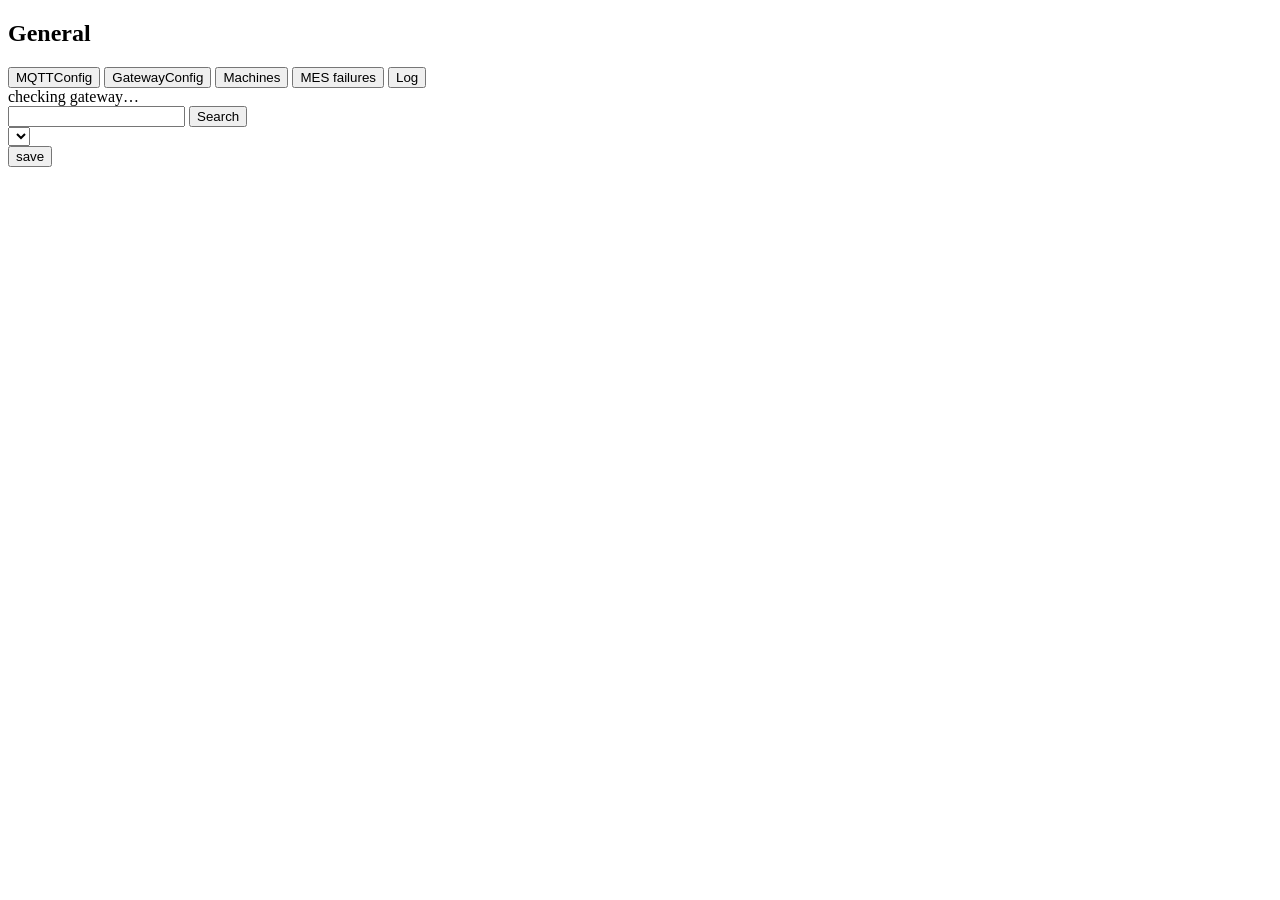
==== wwwroot/config/index.html @ b37f81bc "Per-machine tabs, message_id + ack, holds, MES format, MES failures - message_id required: repeats w" ====
<!doctype html>
<html lang="en">
<head>
  <meta charset="utf-8" />
  <meta name="viewport" content="width=device-width,initial-scale=1" />
  <title>Gateway Config</title>
  <link rel="icon" href="data:," />
  <link rel="stylesheet" href="/config/app.css" />
</head>
<body>
  <div class="shell">
    <!-- General | Other machines (shared mapping) | one tab per machine with its own mapping | + -->
    <div class="tabs" id="tabs" role="tablist" aria-label="General settings and machines"></div>

    <div class="window">
      <aside class="side">
        <h1 id="tabTitle">General</h1>
        <!-- General tab -->
        <button class="nav active" data-view="mqtt-config" data-tab="general">MQTTConfig</button>
        <button class="nav" data-view="machine-config" data-tab="general">GatewayConfig</button>
        <button class="nav nav-small" data-view="machines" data-tab="general">Machines</button>
        <button class="nav nav-small" data-view="failed" data-tab="general">MES failures</button>
        <button class="nav nav-small" data-view="log" data-tab="general">Log</button>
        <!-- Machine tabs (and Other machines) -->
        <button class="nav" data-view="point-map" data-tab="machine" hidden>PointMap</button>
        <button class="nav" data-view="timestamp-rules" data-tab="machine" hidden>TimeStamp</button>
        <button class="nav nav-small" data-view="outbox" data-tab="machine" hidden>Outbox</button>
        <div class="gw-status" id="gwStatus">
          <span class="dot"></span><span id="gwText">checking gateway…</span>
          <span id="gwStats" class="gw-stats"></span>
          <button id="errBadge" class="err-badge" type="button" hidden></button>
        </div>
      </aside>

      <main class="panel">
        <div class="searchbar">
          <input id="search" type="search" aria-label="Search" />
          <button id="searchBtn" type="button">Search</button>
        </div>

        <p class="scope-hint" id="scopeHint" hidden></p>

        <div class="picker-row" id="pickerRow">
          <select id="picker" aria-label="Data group"></select>
          <span class="hint" id="pickerHint"></span>
        </div>

        <div id="view" class="view"></div>

        <div class="footer">
          <span class="note" id="note"></span>
          <button id="saveBtn" class="save" type="button">save</button>
        </div>
      </main>
    </div>
  </div>

  <dialog id="restartDialog">
    <p class="dlg-title">Saved</p>
    <p id="restartText">Restart the gateway now?</p>
    <p class="dlg-small">Connected machines are dropped for a moment and must reconnect.</p>
    <div class="dlg-buttons">
      <button id="restartLater" type="button">Later</button>
      <button id="restartNow" type="button" class="primary">Restart now</button>
    </div>
  </dialog>

  <div id="busy" class="busy" hidden><div class="busy-box" id="busyText">Restarting gateway…</div></div>
  <div id="toast" class="toast" role="status"></div>
  <script src="/config/app.js"></script>
</body>
</html>
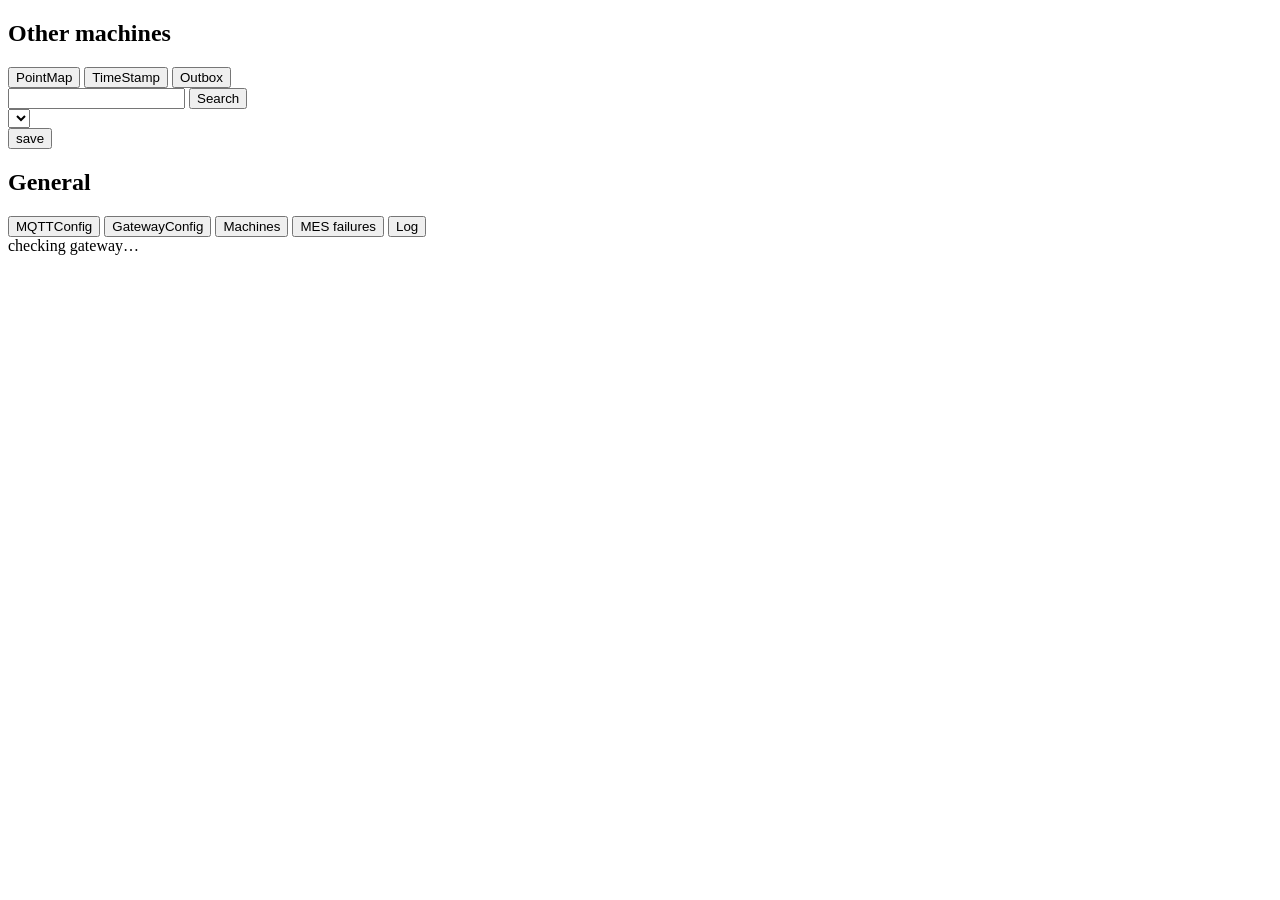
==== commit add08f73: "Config page: General as its own column on the right, columns resizable, 60 px buttons - Four columns" ====
--- a/wwwroot/config/index.html
+++ b/wwwroot/config/index.html
@@ -9,30 +9,24 @@
 </head>
 <body>
   <div class="shell">
-    <!-- General | Other machines (shared mapping) | one tab per machine with its own mapping | + -->
-    <div class="tabs" id="tabs" role="tablist" aria-label="General settings and machines"></div>
+    <!-- Four columns: machines | the machine's buttons | content | General. Drag the grip lines to resize. -->
+    <div class="window" id="window">
+      <!-- Other machines (shared mapping) | one tab per machine (with its connection dot) | + -->
+      <nav class="tabs" id="tabs" role="tablist" aria-label="Machines" aria-orientation="vertical"></nav>
+      <div class="grip" data-col="tabs" role="separator" aria-orientation="vertical" aria-label="Resize the machine list" tabindex="0"></div>
 
-    <div class="window">
       <aside class="side">
-        <h1 id="tabTitle">General</h1>
-        <!-- General tab -->
-        <button class="nav active" data-view="mqtt-config" data-tab="general">MQTTConfig</button>
-        <button class="nav" data-view="machine-config" data-tab="general">GatewayConfig</button>
-        <button class="nav nav-small" data-view="machines" data-tab="general">Machines</button>
-        <button class="nav nav-small" data-view="failed" data-tab="general">MES failures</button>
-        <button class="nav nav-small" data-view="log" data-tab="general">Log</button>
-        <!-- Machine tabs (and Other machines) -->
-        <button class="nav" data-view="point-map" data-tab="machine" hidden>PointMap</button>
-        <button class="nav" data-view="timestamp-rules" data-tab="machine" hidden>TimeStamp</button>
-        <button class="nav nav-small" data-view="outbox" data-tab="machine" hidden>Outbox</button>
-        <div class="gw-status" id="gwStatus">
-          <span class="dot"></span><span id="gwText">checking gateway…</span>
-          <span id="gwStats" class="gw-stats"></span>
-          <button id="errBadge" class="err-badge" type="button" hidden></button>
-        </div>
+        <h1 id="tabTitle">Other machines</h1>
+        <button class="nav" data-view="point-map">PointMap</button>
+        <button class="nav" data-view="timestamp-rules">TimeStamp</button>
+        <button class="nav" data-view="outbox">Outbox</button>
       </aside>
+      <div class="grip" data-col="side" role="separator" aria-orientation="vertical" aria-label="Resize the machine buttons" tabindex="0"></div>
 
       <main class="panel">
+        <!-- Ongoing problems (MES / MQTT unreachable, gateway stopped): one line each, gone when solved -->
+        <div class="alerts" id="alerts" role="status" hidden></div>
+
         <div class="searchbar">
           <input id="search" type="search" aria-label="Search" />
           <button id="searchBtn" type="button">Search</button>
@@ -52,6 +46,22 @@
           <button id="saveBtn" class="save" type="button">save</button>
         </div>
       </main>
+      <div class="grip" data-col="general" role="separator" aria-orientation="vertical" aria-label="Resize General" tabindex="0"></div>
+
+      <!-- Gateway-wide settings and views, always on the right -->
+      <aside class="side general-side">
+        <h1>General</h1>
+        <button class="nav active" data-view="mqtt-config">MQTTConfig</button>
+        <button class="nav" data-view="machine-config">GatewayConfig</button>
+        <button class="nav" data-view="machines">Machines</button>
+        <button class="nav" data-view="failed">MES failures</button>
+        <button class="nav" data-view="log">Log</button>
+        <div class="gw-status" id="gwStatus">
+          <span class="dot"></span><span id="gwText">checking gateway…</span>
+          <span id="gwStats" class="gw-stats"></span>
+          <button id="errBadge" class="err-badge" type="button" hidden></button>
+        </div>
+      </aside>
     </div>
   </div>
 
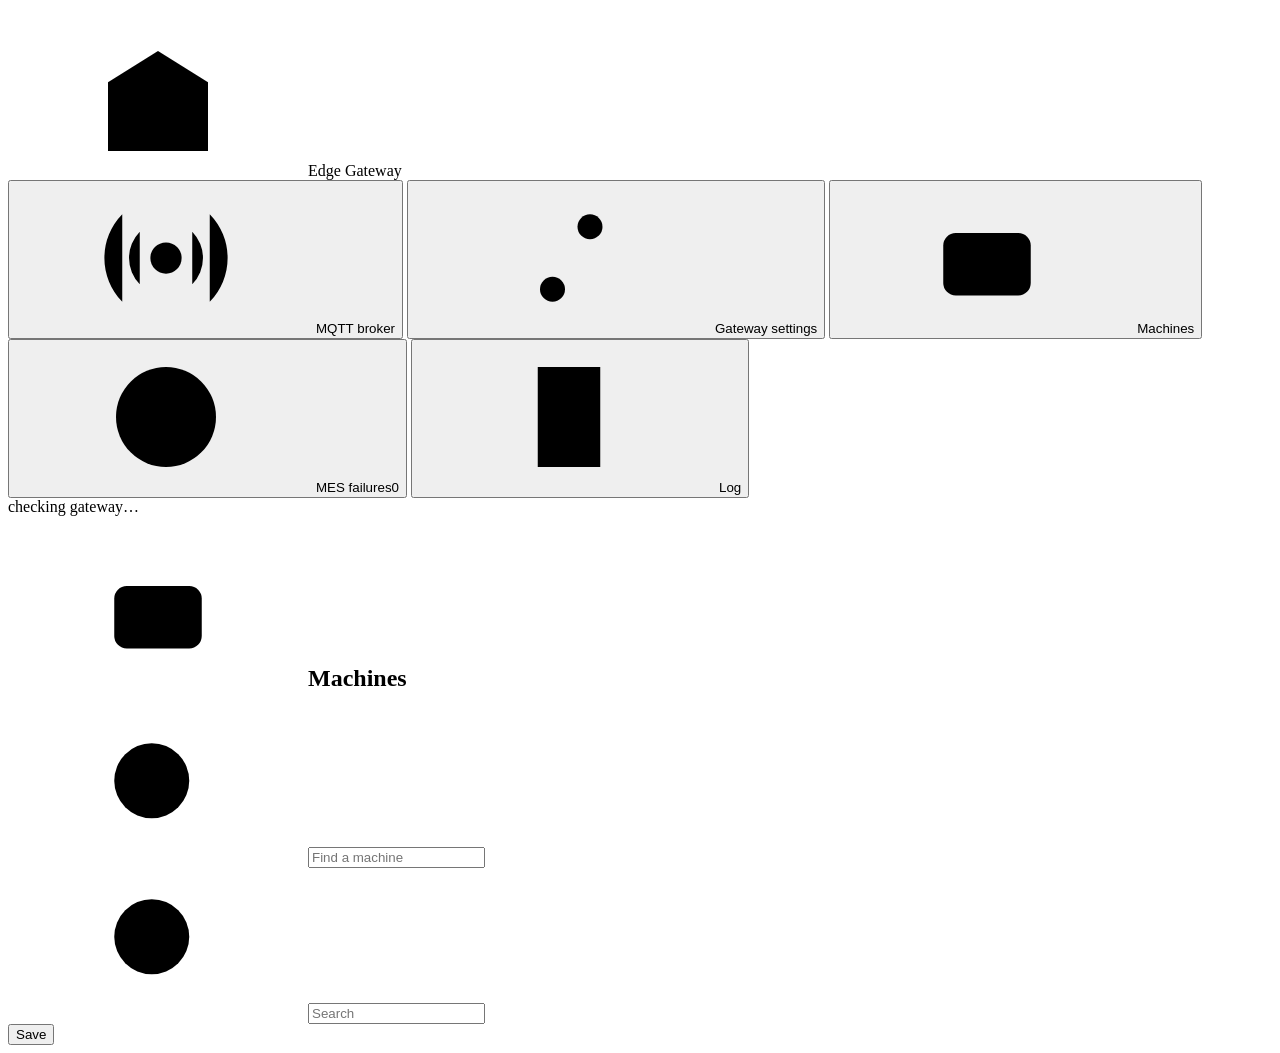
==== commit 13a1e225: "Config page redesign: dark "loadout" dashboard - Machines in a left sidebar (search, pinned Add a ma" ====
--- a/wwwroot/config/index.html
+++ b/wwwroot/config/index.html
@@ -8,60 +8,102 @@
   <link rel="stylesheet" href="/config/app.css" />
 </head>
 <body>
-  <div class="shell">
-    <!-- Four columns: machines | the machine's buttons | content | General. Drag the grip lines to resize. -->
+  <!-- Icons: one stroke family, drawn here and used with <use href="#..."> -->
+  <svg width="0" height="0" class="sprite" aria-hidden="true">
+    <symbol id="i-gate" viewBox="0 0 24 24"><path d="M4 20V9l8-5 8 5v11"/><path d="M9 20v-6h6v6"/></symbol>
+    <symbol id="i-robot" viewBox="0 0 24 24"><rect x="5" y="8" width="14" height="10" rx="2"/><path d="M12 8V5M9 13h.01M15 13h.01M3 12v3M21 12v3M9 21h6"/></symbol>
+    <symbol id="i-copy" viewBox="0 0 24 24"><rect x="8" y="8" width="11" height="11" rx="2"/><path d="M5 15V6a1 1 0 0 1 1-1h9"/></symbol>
+    <symbol id="i-map" viewBox="0 0 24 24"><path d="M4 6h7M4 12h7M4 18h7M15 6h5M15 12h5M15 18h5"/><path d="M11 6h4M11 12h4M11 18h4" stroke-dasharray="1.5 2"/></symbol>
+    <symbol id="i-clock" viewBox="0 0 24 24"><circle cx="12" cy="12" r="8"/><path d="M12 8v4l3 2"/></symbol>
+    <symbol id="i-tray" viewBox="0 0 24 24"><path d="M4 13l2-7h12l2 7v5H4z"/><path d="M4 13h5l1 2h4l1-2h5"/></symbol>
+    <symbol id="i-question" viewBox="0 0 24 24"><circle cx="12" cy="12" r="8"/><path d="M9.8 9.5a2.3 2.3 0 0 1 4.4.9c0 1.5-2.2 1.8-2.2 3.1M12 16.5h.01"/></symbol>
+    <symbol id="i-swap" viewBox="0 0 24 24"><path d="M5 8h13l-3-3M19 16H6l3 3"/></symbol>
+    <symbol id="i-search" viewBox="0 0 24 24"><circle cx="11" cy="11" r="6"/><path d="M20 20l-4.5-4.5"/></symbol>
+    <symbol id="i-plug" viewBox="0 0 24 24"><path d="M9 3v4M15 3v4M7 7h10v4a5 5 0 0 1-10 0zM12 16v5"/></symbol>
+    <symbol id="i-pulse" viewBox="0 0 24 24"><path d="M3 12h4l2-5 4 10 2-5h6"/></symbol>
+    <symbol id="i-db" viewBox="0 0 24 24"><ellipse cx="12" cy="6" rx="7" ry="3"/><path d="M5 6v12c0 1.7 3.1 3 7 3s7-1.3 7-3V6M5 12c0 1.7 3.1 3 7 3s7-1.3 7-3"/></symbol>
+    <symbol id="i-tag" viewBox="0 0 24 24"><path d="M3 12V4h8l9 9-8 8z"/><circle cx="7.5" cy="7.5" r="1.2"/></symbol>
+    <symbol id="i-wave" viewBox="0 0 24 24"><path d="M2 12c2.5-5 5-5 7.5 0s5 5 7.5 0 3.5-3 5-2"/></symbol>
+    <symbol id="i-broker" viewBox="0 0 24 24"><circle cx="12" cy="12" r="2.5"/><path d="M7.8 7.8a6 6 0 0 0 0 8.4M16.2 7.8a6 6 0 0 1 0 8.4M5 5a10 10 0 0 0 0 14M19 5a10 10 0 0 1 0 14"/></symbol>
+    <symbol id="i-sliders" viewBox="0 0 24 24"><path d="M4 7h10M18 7h2M4 17h4M12 17h8"/><circle cx="16" cy="7" r="2"/><circle cx="10" cy="17" r="2"/></symbol>
+    <symbol id="i-x" viewBox="0 0 24 24"><circle cx="12" cy="12" r="8"/><path d="M9.5 9.5l5 5M14.5 9.5l-5 5"/></symbol>
+    <symbol id="i-scroll" viewBox="0 0 24 24"><path d="M7 4h10v16H7z"/><path d="M10 8h4M10 12h4M10 16h2"/></symbol>
+    <symbol id="i-bell" viewBox="0 0 24 24"><path d="M6 17h12l-1.5-2V10a4.5 4.5 0 0 0-9 0v5z"/><path d="M10 20h4"/></symbol>
+    <symbol id="i-info" viewBox="0 0 24 24"><circle cx="12" cy="12" r="8"/><path d="M12 11v5M12 8h.01"/></symbol>
+    <symbol id="i-plus" viewBox="0 0 24 24"><path d="M12 5v14M5 12h14"/></symbol>
+    <symbol id="i-close" viewBox="0 0 24 24"><path d="M7 7l10 10M17 7L7 17"/></symbol>
+    <symbol id="i-right" viewBox="0 0 24 24"><path d="M10 7l5 5-5 5"/></symbol>
+    <symbol id="i-down" viewBox="0 0 24 24"><path d="M7 10l5 5 5-5"/></symbol>
+    <symbol id="i-layers" viewBox="0 0 24 24"><path d="M12 3l9 5-9 5-9-5z"/><path d="M3 13l9 5 9-5"/></symbol>
+    <!-- the MES groups -->
+    <symbol id="g-MACHINE_STATUS" viewBox="0 0 24 24"><path d="M12 3v8"/><path d="M7 6.5a7 7 0 1 0 10 0"/></symbol>
+    <symbol id="g-PRODUCTION" viewBox="0 0 24 24"><path d="M3 20h18M5 20V10l5 3V10l5 3V6h4v14"/></symbol>
+    <symbol id="g-PROCESS" viewBox="0 0 24 24"><path d="M5 4v16M12 4v16M19 4v16"/><circle cx="5" cy="9" r="2" fill="currentColor"/><circle cx="12" cy="15" r="2" fill="currentColor"/><circle cx="19" cy="7" r="2" fill="currentColor"/></symbol>
+    <symbol id="g-QUALITY" viewBox="0 0 24 24"><path d="M12 3l7 3v6c0 4.2-2.9 7.6-7 9-4.1-1.4-7-4.8-7-9V6z"/><path d="M9 12l2 2 4-4"/></symbol>
+    <symbol id="g-TRACEABILITY" viewBox="0 0 24 24"><path d="M4 6v12M7 6v12M10 6v12M14 6v12M16 6v12M20 6v12"/></symbol>
+    <symbol id="g-ALARM" viewBox="0 0 24 24"><path d="M6 17h12l-1.5-2V10a4.5 4.5 0 0 0-9 0v5z"/><path d="M10 20h4"/></symbol>
+    <symbol id="g-OPERATOR" viewBox="0 0 24 24"><circle cx="12" cy="8" r="3.5"/><path d="M5 20c.8-3.6 3.6-5.5 7-5.5s6.2 1.9 7 5.5"/></symbol>
+    <symbol id="g-MATERIAL" viewBox="0 0 24 24"><path d="M12 3l9 5-9 5-9-5z"/><path d="M3 13l9 5 9-5"/></symbol>
+    <symbol id="g-MAINTENANCE" viewBox="0 0 24 24"><path d="M14.5 5.5a4 4 0 0 0 4.9 4.9l-9.4 9.4a2 2 0 0 1-2.8-2.8l9.4-9.4"/></symbol>
+    <symbol id="g-MOTION" viewBox="0 0 24 24"><path d="M2 12c2.5-5 5-5 7.5 0s5 5 7.5 0 3.5-3 5-2"/></symbol>
+    <symbol id="g-IO" viewBox="0 0 24 24"><rect x="4" y="7" width="16" height="10" rx="2"/><path d="M8 7v10M12 7v10M16 7v10"/></symbol>
+    <symbol id="g-other" viewBox="0 0 24 24"><rect x="4" y="4" width="16" height="16" rx="3"/><path d="M8 12h8"/></symbol>
+  </svg>
+
+  <div class="app">
+    <!-- Top bar: the gateway-wide (General) pages, then the gateway's status -->
+    <header class="topbar">
+      <div class="brand"><svg class="i"><use href="#i-gate"/></svg>Edge Gateway</div>
+      <nav class="gtabs" aria-label="General">
+        <button class="nav" data-view="mqtt-config" type="button"><svg class="i"><use href="#i-broker"/></svg>MQTT broker</button>
+        <button class="nav" data-view="machine-config" type="button"><svg class="i"><use href="#i-sliders"/></svg>Gateway settings</button>
+        <button class="nav" data-view="machines" type="button"><svg class="i"><use href="#i-robot"/></svg>Machines</button>
+        <button class="nav" data-view="failed" type="button"><svg class="i"><use href="#i-x"/></svg>MES failures<span class="pill quiet" id="failedPill">0</span></button>
+        <button class="nav" data-view="log" type="button"><svg class="i"><use href="#i-scroll"/></svg>Log</button>
+      </nav>
+      <div class="gw-status" id="gwStatus" role="status">
+        <span class="dot"></span><span id="gwText">checking gateway…</span>
+        <span id="gwStats" class="gw-stats"></span>
+        <button id="errBadge" class="problem" type="button" hidden></button>
+      </div>
+    </header>
+
+    <!-- Machine list (resizable) | the work area -->
     <div class="window" id="window">
-      <!-- Other machines (shared mapping) | one tab per machine (with its connection dot) | + -->
-      <nav class="tabs" id="tabs" role="tablist" aria-label="Machines" aria-orientation="vertical"></nav>
+      <aside class="mside" aria-label="Machines">
+        <h1 class="mside-title"><svg class="i"><use href="#i-robot"/></svg>Machines<span id="machineCount"></span></h1>
+        <label class="search side"><svg class="i"><use href="#i-search"/></svg><input id="findMachine" type="search" aria-label="Find a machine" placeholder="Find a machine" /></label>
+        <nav class="tabs" id="tabs" role="tablist" aria-label="Machines" aria-orientation="vertical"></nav>
+        <div class="mfoot" id="mfoot"></div>
+      </aside>
       <div class="grip" data-col="tabs" role="separator" aria-orientation="vertical" aria-label="Resize the machine list" tabindex="0"></div>
 
-      <aside class="side">
-        <h1 id="tabTitle">Other machines</h1>
-        <button class="nav" data-view="point-map">PointMap</button>
-        <button class="nav" data-view="timestamp-rules">TimeStamp</button>
-        <button class="nav" data-view="outbox">Outbox</button>
-      </aside>
-      <div class="grip" data-col="side" role="separator" aria-orientation="vertical" aria-label="Resize the machine buttons" tabindex="0"></div>
-
       <main class="panel">
+        <div class="banner" id="banner"></div>
         <!-- Ongoing problems (MES / MQTT unreachable, gateway stopped): one line each, gone when solved -->
         <div class="alerts" id="alerts" role="status" hidden></div>
-
-        <div class="searchbar">
-          <input id="search" type="search" aria-label="Search" />
-          <button id="searchBtn" type="button">Search</button>
-        </div>
-
         <p class="scope-hint" id="scopeHint" hidden></p>
 
-        <div class="picker-row" id="pickerRow">
-          <select id="picker" aria-label="Data group"></select>
-          <span class="hint" id="pickerHint"></span>
+        <div class="work" id="work">
+          <aside class="profile" id="profile" hidden></aside>
+          <section class="content">
+            <div class="toolbar" id="toolbar">
+              <div class="tools" id="tools"></div>
+              <label class="search"><svg class="i"><use href="#i-search"/></svg><input id="search" type="search" aria-label="Search" placeholder="Search" /></label>
+            </div>
+            <div id="view" class="view"></div>
+          </section>
         </div>
-
-        <div id="view" class="view"></div>
 
         <div class="footer">
           <span class="note" id="note"></span>
-          <button id="saveBtn" class="save" type="button">save</button>
+          <div class="footer-actions">
+            <button id="reassignBtn" class="btn ghost" type="button" hidden title="Replace this machine's mapping with a copy of another tab's or the Template's"><svg class="i"><use href="#i-swap"/></svg>Change mapping</button>
+            <button id="connectBtn" class="btn ghost" type="button" hidden title="Try the broker with the settings above (also before saving)"><svg class="i"><use href="#i-plug"/></svg><span>Connect</span></button>
+            <button id="saveBtn" class="btn primary save" type="button">Save</button>
+          </div>
         </div>
       </main>
-      <div class="grip" data-col="general" role="separator" aria-orientation="vertical" aria-label="Resize General" tabindex="0"></div>
-
-      <!-- Gateway-wide settings and views, always on the right -->
-      <aside class="side general-side">
-        <h1>General</h1>
-        <button class="nav active" data-view="mqtt-config">MQTTConfig</button>
-        <button class="nav" data-view="machine-config">GatewayConfig</button>
-        <button class="nav" data-view="machines">Machines</button>
-        <button class="nav" data-view="failed">MES failures</button>
-        <button class="nav" data-view="log">Log</button>
-        <div class="gw-status" id="gwStatus">
-          <span class="dot"></span><span id="gwText">checking gateway…</span>
-          <span id="gwStats" class="gw-stats"></span>
-          <button id="errBadge" class="err-badge" type="button" hidden></button>
-        </div>
-      </aside>
     </div>
   </div>
 
@@ -70,8 +112,8 @@
     <p id="restartText">Restart the gateway now?</p>
     <p class="dlg-small">Connected machines are dropped for a moment and must reconnect.</p>
     <div class="dlg-buttons">
-      <button id="restartLater" type="button">Later</button>
-      <button id="restartNow" type="button" class="primary">Restart now</button>
+      <button id="restartLater" class="btn ghost" type="button">Later</button>
+      <button id="restartNow" class="btn primary" type="button">Restart now</button>
     </div>
   </dialog>
 
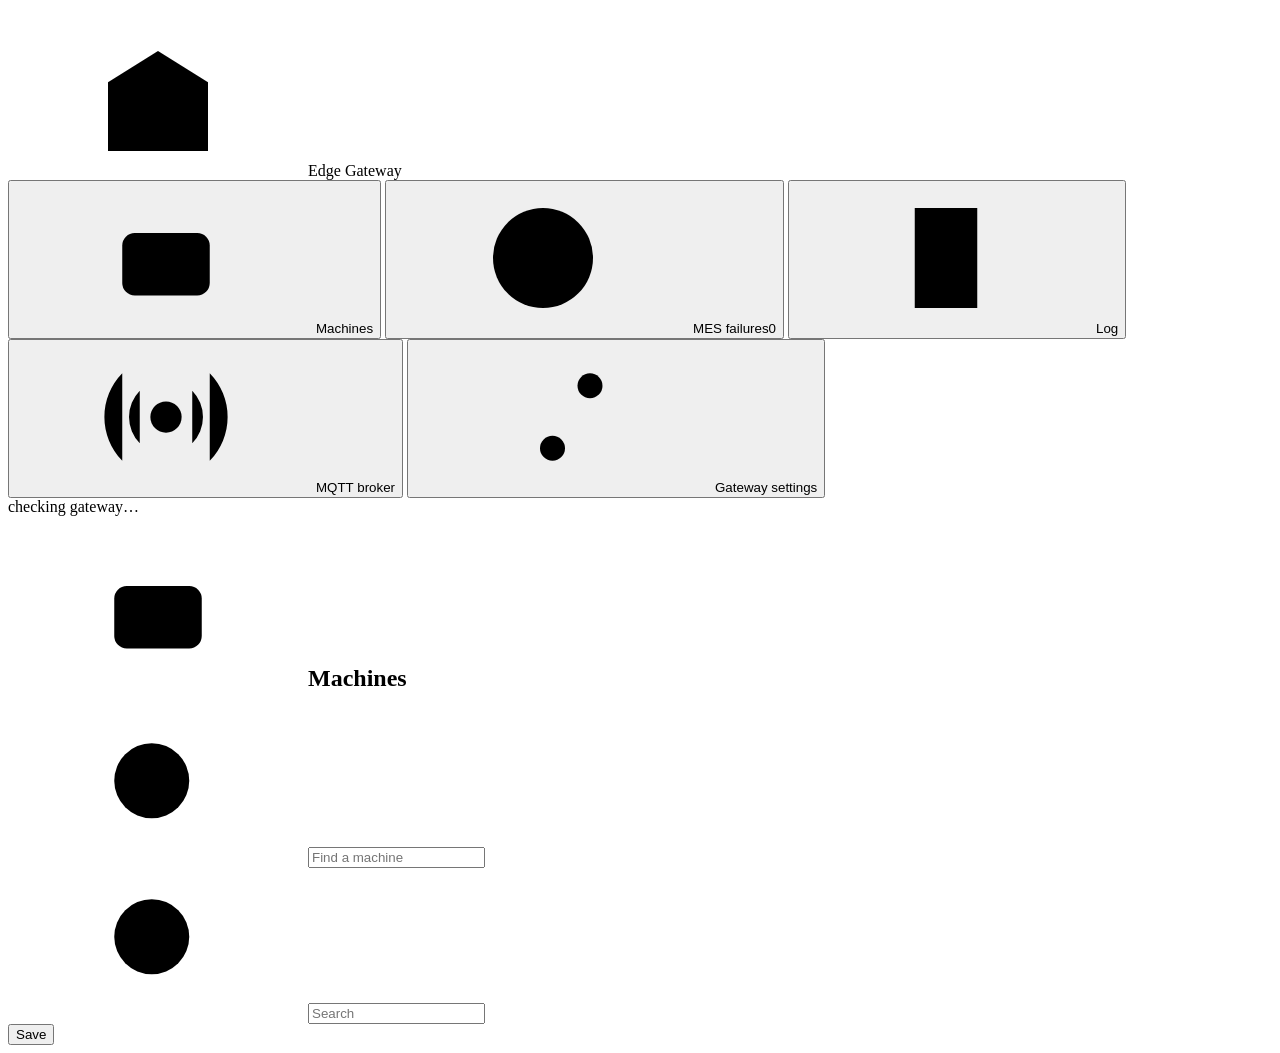
==== commit 608abefc: "Config page: fixes from the persona review (old vs new) - Every machine in the list shows its uniden" ====
--- a/wwwroot/config/index.html
+++ b/wwwroot/config/index.html
@@ -55,11 +55,11 @@
     <header class="topbar">
       <div class="brand"><svg class="i"><use href="#i-gate"/></svg>Edge Gateway</div>
       <nav class="gtabs" aria-label="General">
-        <button class="nav" data-view="mqtt-config" type="button"><svg class="i"><use href="#i-broker"/></svg>MQTT broker</button>
-        <button class="nav" data-view="machine-config" type="button"><svg class="i"><use href="#i-sliders"/></svg>Gateway settings</button>
         <button class="nav" data-view="machines" type="button"><svg class="i"><use href="#i-robot"/></svg>Machines</button>
         <button class="nav" data-view="failed" type="button"><svg class="i"><use href="#i-x"/></svg>MES failures<span class="pill quiet" id="failedPill">0</span></button>
         <button class="nav" data-view="log" type="button"><svg class="i"><use href="#i-scroll"/></svg>Log</button>
+        <button class="nav" data-view="mqtt-config" type="button"><svg class="i"><use href="#i-broker"/></svg>MQTT broker</button>
+        <button class="nav" data-view="machine-config" type="button"><svg class="i"><use href="#i-sliders"/></svg>Gateway settings</button>
       </nav>
       <div class="gw-status" id="gwStatus" role="status">
         <span class="dot"></span><span id="gwText">checking gateway…</span>
